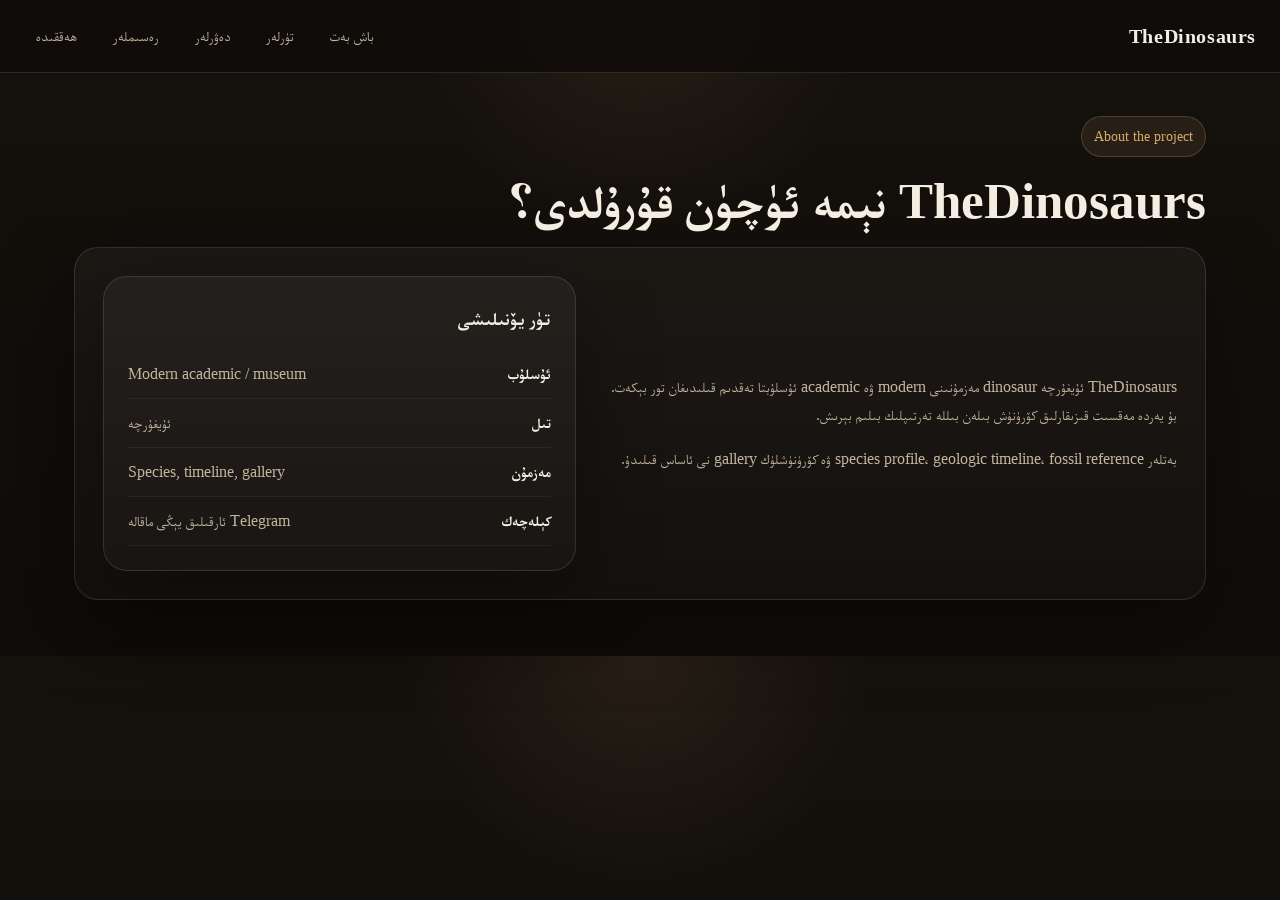
==== about.html @ 4cbe7c80 "Initial Dino website" ====
<!DOCTYPE html>
<html lang="ug" dir="rtl">
<head>
  <meta charset="UTF-8" />
  <meta name="viewport" content="width=device-width, initial-scale=1.0" />
  <title>ھەققىدە — TheDinosaurs</title>
  <link rel="stylesheet" href="assets/css/styles.css" />
</head>
<body>
  <nav class="nav">
    <div class="brand">TheDinosaurs</div>
    <div class="nav-links">
      <a href="index.html">باش بەت</a>
      <a href="index.html#species">تۈرلەر</a>
      <a href="timeline.html">دەۋرلەر</a>
      <a href="index.html#gallery">رەسىملەر</a>
      <a href="about.html">ھەققىدە</a>
    </div>
  </nav>

  <main class="section">
    <div class="section-head">
      <span class="eyebrow">About the project</span>
      <h1 style="font-size:clamp(2.2rem,4vw,4rem)">TheDinosaurs نېمە ئۈچۈن قۇرۇلدى؟</h1>
    </div>

    <section class="today">
      <div>
        <p>
          TheDinosaurs ئۇيغۇرچە dinosaur مەزمۇنىنى modern ۋە academic ئۇسلۇبتا تەقدىم قىلىدىغان تور بېكەت.
          بۇ يەردە مەقسىت قىزىقارلىق كۆرۈنۈش بىلەن بىللە تەرتىپلىك بىلىم بېرىش.
        </p>
        <p>
          بەتلەر species profile، geologic timeline، fossil reference ۋە كۆرۈنۈشلۈك gallery نى ئاساس قىلىدۇ.
        </p>
      </div>
      <div class="info-panel" style="padding:24px;">
        <h3>تۈر يۆنىلىشى</h3>
        <ul class="data-list">
          <li><strong>ئۇسلۇب</strong><span>Modern academic / museum</span></li>
          <li><strong>تىل</strong><span>ئۇيغۇرچە</span></li>
          <li><strong>مەزمۇن</strong><span>Species, timeline, gallery</span></li>
          <li><strong>كېلەچەك</strong><span>Telegram ئارقىلىق يېڭى ماقالە</span></li>
        </ul>
      </div>
    </section>
  </main>
</body>
</html>
---- assets/css/styles.css ----
@font-face {
  font-family: 'UKIJTuzLocal';
  src: url('../fonts/UKIJTuzRegular.ttf') format('truetype');
  font-weight: 400;
  font-style: normal;
}

@font-face {
  font-family: 'UKIJTuzLocal';
  src: url('../fonts/UKIJTuzBold.ttf') format('truetype');
  font-weight: 700;
  font-style: normal;
}

:root {
  --bg: #0f0d0a;
  --bg-soft: #17130f;
  --panel: #1d1812;
  --panel-2: #241d16;
  --text: #f3ede2;
  --muted: #c2b39d;
  --line: rgba(255, 244, 224, 0.12);
  --accent: #d6a86a;
  --accent-2: #8f6b46;
  --shadow: 0 24px 80px rgba(0,0,0,.35);
}

* { box-sizing: border-box; }
html { scroll-behavior: smooth; }
body {
  margin: 0;
  padding-top: 84px;
  font-family: 'UKIJTuzLocal', system-ui, sans-serif;
  background:
    radial-gradient(circle at top, rgba(118,90,58,.20), transparent 25%),
    linear-gradient(180deg, #15110d, var(--bg));
  color: var(--text);
  line-height: 1.75;
}

a { color: inherit; text-decoration: none; }
img { display: block; max-width: 100%; }

html[dir="rtl"],
html[dir="rtl"] body,
html[dir="rtl"] h1,
html[dir="rtl"] h2,
html[dir="rtl"] h3,
html[dir="rtl"] p,
html[dir="rtl"] a,
html[dir="rtl"] li,
html[dir="rtl"] span,
html[dir="rtl"] div,
html[dir="rtl"] button {
  font-family: 'UKIJTuzLocal', system-ui, sans-serif !important;
}

.nav {
  position: fixed;
  top: 0;
  left: 0;
  right: 0;
  z-index: 1000;
  display: flex;
  justify-content: space-between;
  align-items: center;
  gap: 16px;
  padding: 14px 24px;
  background: rgba(15, 13, 10, 0.9);
  backdrop-filter: blur(14px);
  border-bottom: 1px solid var(--line);
}

.brand {
  font-size: 1.25rem;
  font-weight: 700;
  letter-spacing: .03em;
}

.nav-links {
  display: flex;
  gap: 12px;
  flex-wrap: wrap;
  color: var(--muted);
}

.nav-links a {
  padding: 8px 12px;
  border-radius: 999px;
  transition: .2s ease;
}

.nav-links a:hover {
  background: rgba(255,255,255,0.06);
  color: var(--text);
}

.hero,
.subpage-header {
  padding: 24px 24px 0;
}

.hero-inner,
.section {
  max-width: 1180px;
  margin: 0 auto;
}

.hero-inner {
  min-height: 72vh;
  display: grid;
  grid-template-columns: 1.05fr .95fr;
  gap: 28px;
  align-items: center;
  padding: 48px 0 24px;
}

.badge,
.slide-tag,
.eyebrow {
  display: inline-block;
  border: 1px solid rgba(214,168,106,.24);
  background: rgba(214,168,106,.10);
  color: var(--accent);
  border-radius: 999px;
  padding: 7px 12px;
  font-size: .9rem;
}

h1 {
  font-size: clamp(2.6rem, 5vw, 5rem);
  line-height: 1.08;
  margin: 16px 0;
}

h2 {
  font-size: clamp(1.8rem, 3vw, 2.7rem);
  margin: 0 0 10px;
}

h3 {
  font-size: 1.25rem;
  margin: 0 0 8px;
}

p, li { color: var(--muted); }

.hero-copy p {
  max-width: 680px;
  font-size: 1.05rem;
}

.hero-panel {
  background: linear-gradient(180deg, rgba(255,255,255,.04), rgba(255,255,255,.02));
  border: 1px solid var(--line);
  border-radius: 28px;
  overflow: hidden;
  box-shadow: var(--shadow);
}

.hero-panel img {
  width: 100%;
  height: 100%;
  min-height: 500px;
  object-fit: cover;
}

.hero-actions {
  display: flex;
  gap: 14px;
  flex-wrap: wrap;
  margin-top: 22px;
}

.btn {
  display: inline-flex;
  align-items: center;
  justify-content: center;
  padding: 12px 18px;
  border-radius: 14px;
  border: 1px solid var(--line);
  font-weight: 700;
}

.btn.primary {
  background: linear-gradient(135deg, #d3a164, #8f6b46);
  color: #120d08;
}

.btn.ghost {
  background: rgba(255,255,255,0.03);
}

.section {
  padding: 32px 24px 56px;
}

.section-head {
  margin-bottom: 18px;
}

.today,
.dino-card,
.fact,
.explore-box,
.dino-slider,
.timeline,
.info-panel,
.species-grid article {
  background: linear-gradient(180deg, rgba(255,255,255,.04), rgba(255,255,255,.02));
  border: 1px solid var(--line);
  border-radius: 24px;
  box-shadow: var(--shadow);
}

.today {
  display: grid;
  grid-template-columns: 1.1fr .9fr;
  gap: 24px;
  align-items: center;
  padding: 28px;
}

.today-image img {
  width: 100%;
  min-height: 360px;
  object-fit: cover;
  border-radius: 18px;
}

.dino-slider {
  position: relative;
  min-height: 560px;
  overflow: hidden;
}

.hero-slide {
  position: absolute;
  inset: 0;
  opacity: 0;
  pointer-events: none;
  transition: opacity .5s ease;
}

.hero-slide.active {
  opacity: 1;
  pointer-events: auto;
}

.hero-slide img {
  width: 100%;
  height: 100%;
  object-fit: cover;
}

.slide-overlay {
  position: absolute;
  inset-inline: 0;
  bottom: 0;
  padding: 30px;
  background: linear-gradient(to top, rgba(10,8,6,.92), rgba(10,8,6,.18));
}

.slide-overlay p {
  max-width: 700px;
}

.slider-arrow {
  position: absolute;
  top: 50%;
  transform: translateY(-50%);
  width: 52px;
  height: 52px;
  border-radius: 50%;
  border: 1px solid var(--line);
  background: rgba(15, 13, 10, 0.66);
  color: var(--text);
  font-size: 2rem;
  cursor: pointer;
  z-index: 2;
}

.slider-arrow.prev { left: 18px; }
.slider-arrow.next { right: 18px; }

.slider-dots {
  position: absolute;
  inset-inline: 0;
  bottom: 18px;
  display: flex;
  justify-content: center;
  gap: 10px;
  z-index: 2;
}

.slider-dot {
  width: 12px;
  height: 12px;
  border-radius: 50%;
  border: none;
  background: rgba(255,255,255,.35);
  cursor: pointer;
}

.slider-dot.active {
  background: var(--accent);
}

.card-grid,
.fact-grid,
.species-grid,
.gallery-grid {
  display: grid;
  gap: 18px;
}

.card-grid,
.species-grid {
  grid-template-columns: repeat(3, 1fr);
}

.dino-card,
.species-grid article {
  padding: 22px;
}

.data-list {
  margin: 14px 0 0;
  padding: 0;
  list-style: none;
}

.data-list li {
  display: flex;
  justify-content: space-between;
  gap: 16px;
  padding: 10px 0;
  border-bottom: 1px solid rgba(255,255,255,.06);
}

.data-list li strong { color: var(--text); }

.gallery-grid {
  grid-template-columns: repeat(4, 1fr);
}

.gallery-grid img {
  width: 100%;
  height: 260px;
  object-fit: cover;
  border-radius: 22px;
  border: 1px solid var(--line);
}

.timeline {
  padding: 24px;
}

.timeline-row {
  display: grid;
  grid-template-columns: repeat(4, 1fr);
  gap: 16px;
}

.timeline-item {
  padding: 18px;
  background: rgba(255,255,255,.03);
  border: 1px solid rgba(255,255,255,.06);
  border-radius: 18px;
}

.vertical-timeline {
  position: relative;
  margin-top: 26px;
  padding: 10px 0;
}

.vertical-timeline::before {
  content: "";
  position: absolute;
  top: 0;
  bottom: 0;
  left: 50%;
  width: 4px;
  transform: translateX(-50%);
  background: linear-gradient(180deg, #b9784c, #568c68, #5275a4, #915681);
  border-radius: 999px;
}

.era-row {
  position: relative;
  display: grid;
  grid-template-columns: 1fr 80px 1fr;
  gap: 24px;
  align-items: center;
  margin: 26px 0;
}

.era-row .side {
  min-height: 10px;
}

.era-row.left .era-card {
  grid-column: 1;
}

.era-row.right .era-card {
  grid-column: 3;
}

.era-node {
  grid-column: 2;
  width: 22px;
  height: 22px;
  border-radius: 50%;
  margin: 0 auto;
  border: 4px solid #f3ede2;
  box-shadow: 0 0 0 6px rgba(255,255,255,.06);
  z-index: 1;
}

.era-card {
  padding: 22px;
  border-radius: 22px;
  border: 1px solid var(--line);
  box-shadow: var(--shadow);
  position: relative;
  overflow: hidden;
  transition: transform .22s ease, box-shadow .22s ease, border-color .22s ease;
}

.era-card:hover {
  transform: translateY(-6px);
  box-shadow: 0 28px 90px rgba(0,0,0,.45);
  border-color: rgba(214,168,106,.35);
}

.era-card::before {
  content: "";
  position: absolute;
  inset: 0 0 auto 0;
  height: 7px;
}

.era-card.triassic { background: linear-gradient(180deg, rgba(185,120,76,.22), rgba(255,255,255,.02)); }
.era-card.triassic::before, .era-node.triassic { background: #b9784c; }
.era-card.jurassic { background: linear-gradient(180deg, rgba(86,140,104,.22), rgba(255,255,255,.02)); }
.era-card.jurassic::before, .era-node.jurassic { background: #568c68; }
.era-card.cretaceous-early { background: linear-gradient(180deg, rgba(82,117,164,.22), rgba(255,255,255,.02)); }
.era-card.cretaceous-early::before, .era-node.cretaceous-early { background: #5275a4; }
.era-card.cretaceous-late { background: linear-gradient(180deg, rgba(145,86,129,.22), rgba(255,255,255,.02)); }
.era-card.cretaceous-late::before, .era-node.cretaceous-late { background: #915681; }

.era-years {
  color: var(--accent);
  font-size: .92rem;
  margin-bottom: 8px;
}

.era-top {
  display: grid;
  grid-template-columns: 88px 1fr;
  gap: 16px;
  align-items: start;
  margin-bottom: 12px;
}

.era-thumb {
  width: 88px;
  height: 88px;
  object-fit: cover;
  border-radius: 16px;
  border: 1px solid rgba(255,255,255,.08);
}

.year-label {
  position: absolute;
  top: 50%;
  transform: translateY(-50%);
  color: var(--text);
  font-size: .84rem;
  background: rgba(15,13,10,.88);
  border: 1px solid rgba(255,255,255,.08);
  padding: 6px 10px;
  border-radius: 999px;
  white-space: nowrap;
}

.era-row.left .year-label {
  left: calc(50% + 22px);
}

.era-row.right .year-label {
  right: calc(50% + 22px);
}

.era-dinos {
  margin-top: 16px;
  display: flex;
  flex-wrap: wrap;
  gap: 10px;
}

.era-dino {
  padding: 8px 10px;
  border-radius: 999px;
  background: rgba(255,255,255,.05);
  border: 1px solid rgba(255,255,255,.08);
  color: var(--text);
  font-size: .92rem;
}

.footer {
  max-width: 1180px;
  margin: 0 auto;
  padding: 0 24px 42px;
  color: #9a876f;
}

@media (max-width: 980px) {
  .hero-inner,
  .today,
  .card-grid,
  .species-grid,
  .timeline-row,
  .gallery-grid,
  .fact-grid {
    grid-template-columns: 1fr 1fr;
  }
}

@media (max-width: 760px) {
  body { padding-top: 108px; }
  .nav { align-items: flex-start; }
  .hero-inner,
  .today,
  .card-grid,
  .species-grid,
  .timeline-row,
  .gallery-grid,
  .fact-grid {
    grid-template-columns: 1fr;
  }
  .vertical-timeline::before {
    left: 18px;
    transform: none;
  }
  .era-row {
    grid-template-columns: 36px 1fr;
    gap: 14px;
  }
  .year-label {
    position: static;
    transform: none;
    margin: 0 0 10px 0;
    display: inline-block;
  }
  .era-top {
    grid-template-columns: 72px 1fr;
  }
  .era-thumb {
    width: 72px;
    height: 72px;
  }
  .era-row.left .era-card,
  .era-row.right .era-card {
    grid-column: 2;
  }
  .era-node {
    grid-column: 1;
  }
  .era-row .side { display: none; }
  .hero-panel img,
  .today-image img,
  .dino-slider { min-height: 400px; }
}
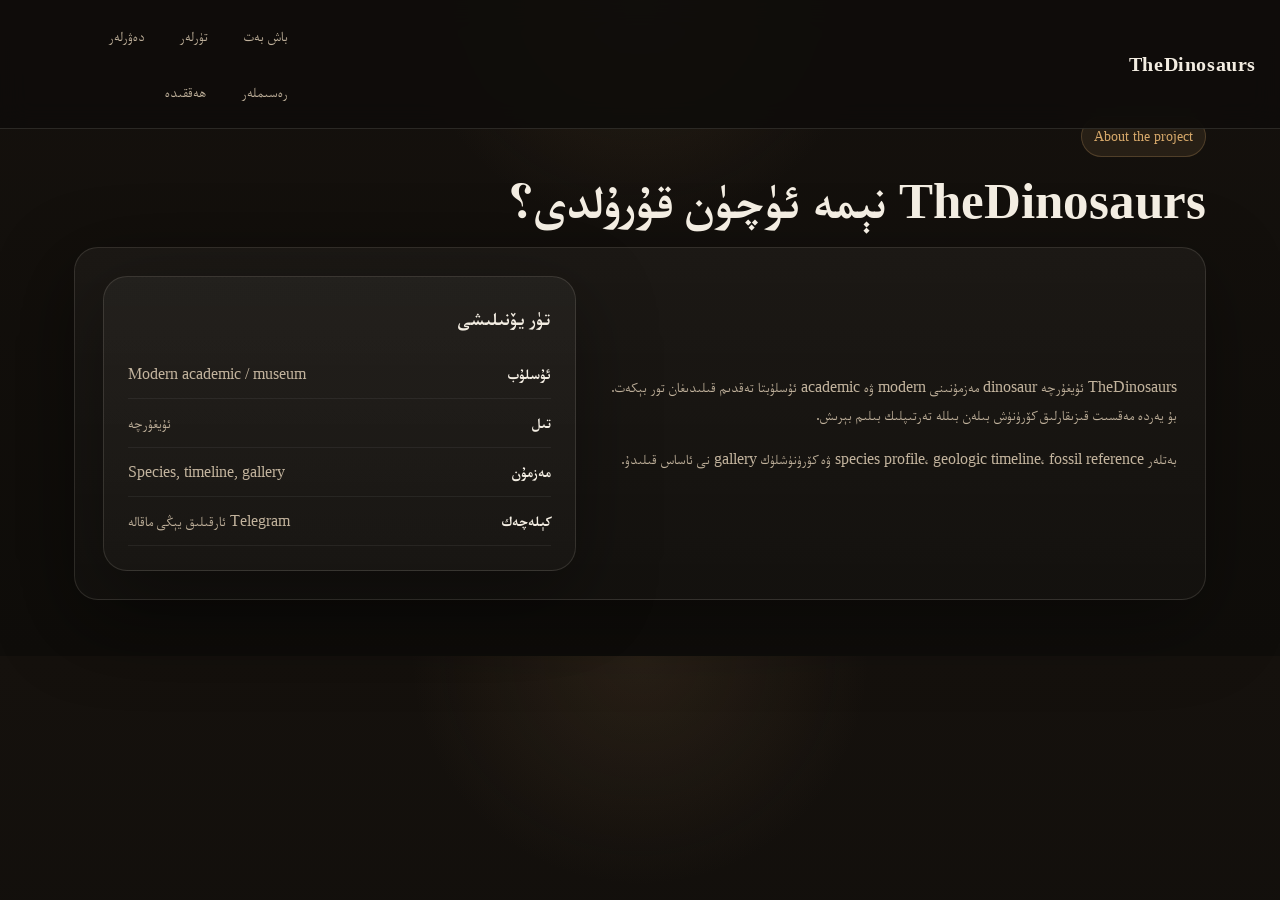
==== commit 3795d502: "feat: add burger menu and improve mobile timeline" ====
--- a/about.html
+++ b/about.html
@@ -8,8 +8,11 @@
 </head>
 <body>
   <nav class="nav">
-    <div class="brand">TheDinosaurs</div>
-    <div class="nav-links">
+    <div class="nav-top">
+      <div class="brand">TheDinosaurs</div>
+      <button class="menu-toggle" aria-label="menu" aria-expanded="false" aria-controls="mainMenu">☰</button>
+    </div>
+    <div class="nav-links" id="mainMenu">
       <a href="index.html">باش بەت</a>
       <a href="index.html#species">تۈرلەر</a>
       <a href="timeline.html">دەۋرلەر</a>
@@ -45,5 +48,6 @@
       </div>
     </section>
   </main>
+  <script src="assets/js/slider.js"></script>
 </body>
 </html>
--- a/assets/css/styles.css
+++ b/assets/css/styles.css
@@ -71,10 +71,30 @@
   border-bottom: 1px solid var(--line);
 }
 
+.nav-top {
+  display: flex;
+  align-items: center;
+  justify-content: space-between;
+  gap: 12px;
+  width: 100%;
+}
+
 .brand {
   font-size: 1.25rem;
   font-weight: 700;
   letter-spacing: .03em;
+}
+
+.menu-toggle {
+  display: none;
+  width: 44px;
+  height: 44px;
+  border-radius: 12px;
+  border: 1px solid var(--line);
+  background: rgba(255,255,255,0.04);
+  color: var(--text);
+  font-size: 1.4rem;
+  cursor: pointer;
 }
 
 .nav-links {
@@ -530,8 +550,47 @@
 }
 
 @media (max-width: 760px) {
-  body { padding-top: 108px; }
-  .nav { align-items: flex-start; }
+  body {
+    padding-top: 86px;
+    overflow-x: hidden;
+  }
+  .nav {
+    align-items: stretch;
+    flex-direction: column;
+    padding: 10px 14px;
+    gap: 8px;
+  }
+  .brand {
+    font-size: 1.05rem;
+  }
+  .menu-toggle {
+    display: inline-flex;
+    align-items: center;
+    justify-content: center;
+  }
+  .nav-links {
+    display: none;
+    width: 100%;
+    gap: 8px;
+    justify-content: flex-start;
+    flex-direction: column;
+    padding-top: 4px;
+  }
+  .nav.menu-open .nav-links {
+    display: flex;
+  }
+  .nav-links a {
+    padding: 10px 12px;
+    font-size: .95rem;
+    border-radius: 12px;
+    background: rgba(255,255,255,0.03);
+  }
+  .hero,
+  .subpage-header,
+  .section {
+    padding-left: 14px;
+    padding-right: 14px;
+  }
   .hero-inner,
   .today,
   .card-grid,
@@ -541,26 +600,85 @@
   .fact-grid {
     grid-template-columns: 1fr;
   }
+  .hero-inner {
+    min-height: auto;
+    gap: 18px;
+    padding: 20px 0 10px;
+  }
+  h1 {
+    font-size: clamp(2rem, 9vw, 2.8rem);
+    line-height: 1.18;
+  }
+  h2 {
+    font-size: clamp(1.45rem, 6vw, 2rem);
+  }
+  .hero-copy p,
+  p,
+  li {
+    font-size: .98rem;
+  }
+  .hero-actions {
+    gap: 10px;
+  }
+  .btn {
+    width: 100%;
+  }
+  .dino-card,
+  .species-grid article,
+  .timeline,
+  .era-card {
+    padding: 16px;
+  }
+  .data-list li {
+    gap: 10px;
+    font-size: .95rem;
+  }
+  .gallery-grid img {
+    height: 220px;
+  }
+  .slider-arrow {
+    width: 42px;
+    height: 42px;
+    font-size: 1.5rem;
+  }
+  .slider-arrow.prev { left: 10px; }
+  .slider-arrow.next { right: 10px; }
+  .slide-overlay {
+    padding: 18px 16px 42px;
+  }
+  .vertical-timeline {
+    margin-top: 18px;
+    padding-right: 0;
+  }
   .vertical-timeline::before {
-    left: 18px;
+    right: 11px;
+    left: auto;
+    width: 3px;
     transform: none;
   }
   .era-row {
-    grid-template-columns: 36px 1fr;
-    gap: 14px;
+    grid-template-columns: 28px 1fr;
+    gap: 12px;
+    margin: 18px 0;
+    align-items: start;
   }
   .year-label {
     position: static;
     transform: none;
     margin: 0 0 10px 0;
     display: inline-block;
+    font-size: .8rem;
   }
   .era-top {
-    grid-template-columns: 72px 1fr;
+    grid-template-columns: 64px 1fr;
+    gap: 12px;
   }
   .era-thumb {
-    width: 72px;
-    height: 72px;
+    width: 64px;
+    height: 64px;
+  }
+  .era-card {
+    border-radius: 18px;
   }
   .era-row.left .era-card,
   .era-row.right .era-card {
@@ -568,9 +686,19 @@
   }
   .era-node {
     grid-column: 1;
+    width: 16px;
+    height: 16px;
+    margin-top: 18px;
+  }
+  .era-row.left .year-label,
+  .era-row.right .year-label {
+    left: auto;
+    right: auto;
   }
   .era-row .side { display: none; }
   .hero-panel img,
   .today-image img,
-  .dino-slider { min-height: 400px; }
-}
+  .dino-slider {
+    min-height: 280px;
+  }
+}
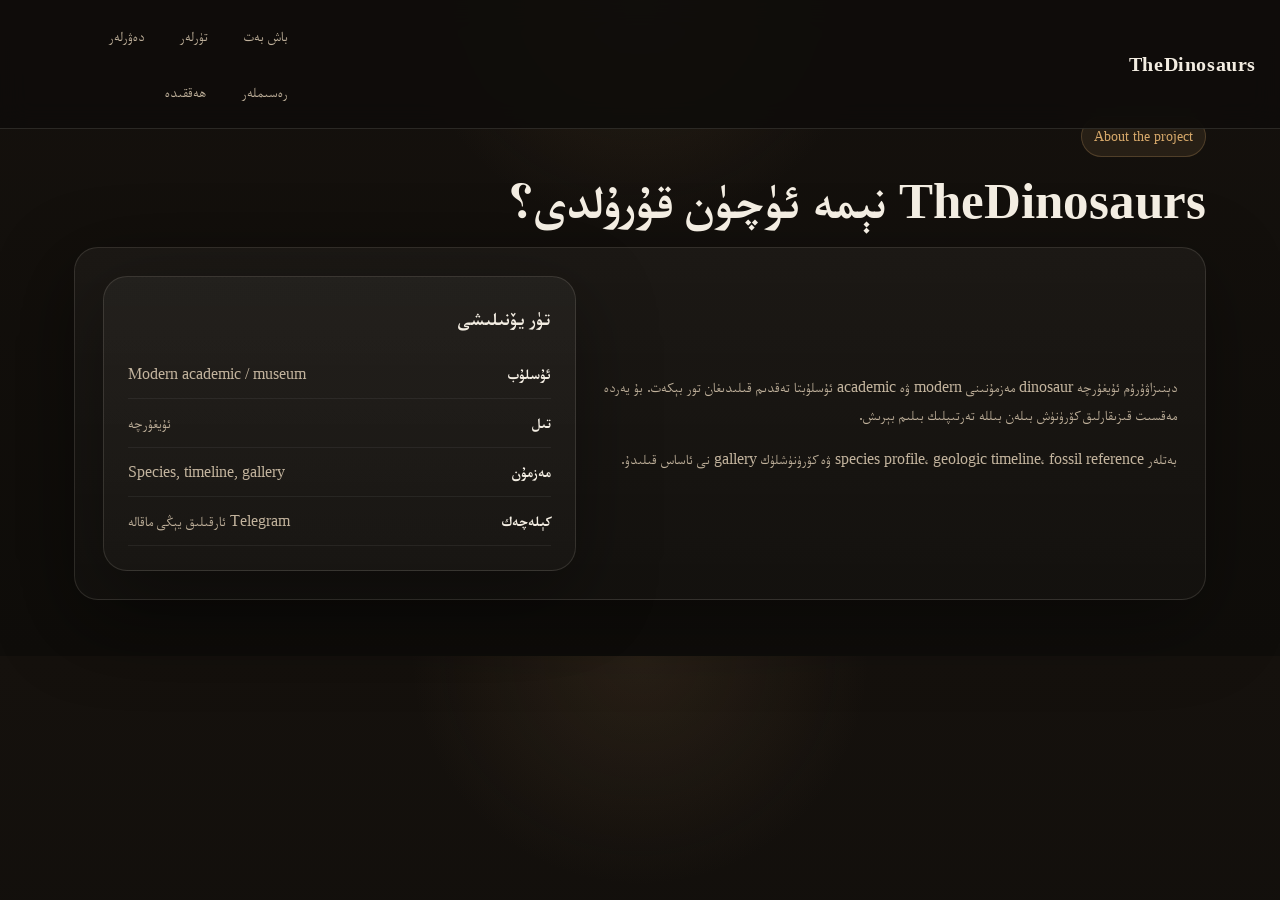
==== commit 9af3b2cc: "feat: rename site branding to دېنىزاۋۇرۇم" ====
--- a/about.html
+++ b/about.html
@@ -30,7 +30,7 @@
     <section class="today">
       <div>
         <p>
-          TheDinosaurs ئۇيغۇرچە dinosaur مەزمۇنىنى modern ۋە academic ئۇسلۇبتا تەقدىم قىلىدىغان تور بېكەت.
+          دېنىزاۋۇرۇم ئۇيغۇرچە dinosaur مەزمۇنىنى modern ۋە academic ئۇسلۇبتا تەقدىم قىلىدىغان تور بېكەت.
           بۇ يەردە مەقسىت قىزىقارلىق كۆرۈنۈش بىلەن بىللە تەرتىپلىك بىلىم بېرىش.
         </p>
         <p>
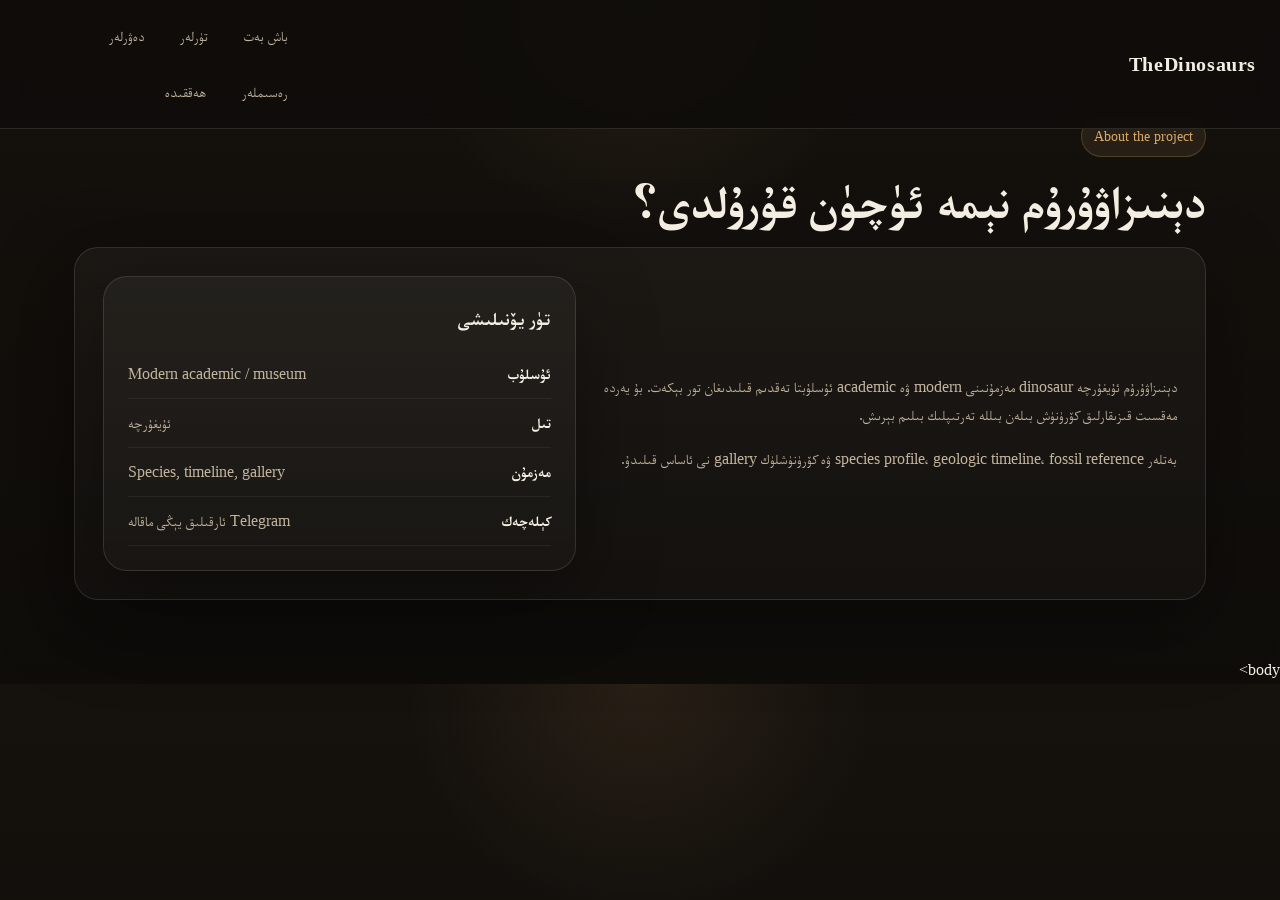
==== commit 650a0dee: "feat: link site brand to homepage" ====
--- a/about.html
+++ b/about.html
@@ -24,7 +24,7 @@
   <main class="section">
     <div class="section-head">
       <span class="eyebrow">About the project</span>
-      <h1 style="font-size:clamp(2.2rem,4vw,4rem)">TheDinosaurs نېمە ئۈچۈن قۇرۇلدى؟</h1>
+      <h1 style="font-size:clamp(2.2rem,4vw,4rem)">دېنىزاۋۇرۇم نېمە ئۈچۈن قۇرۇلدى؟</h1>
     </div>
 
     <section class="today">
@@ -51,3 +51,5 @@
   <script src="assets/js/slider.js"></script>
 </body>
 </html>
+body>
+</html>
